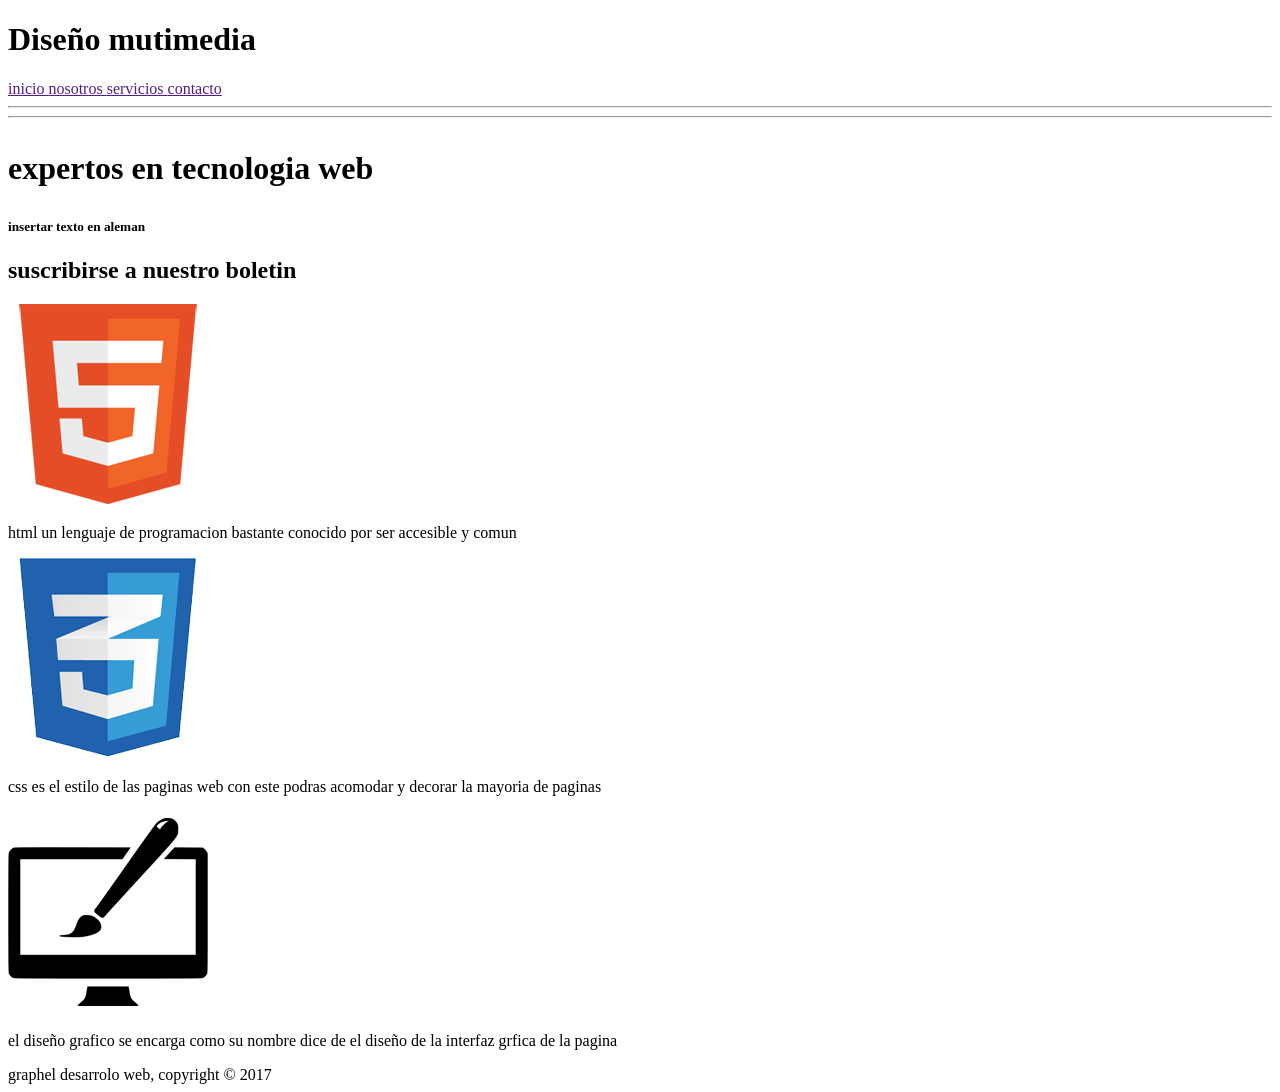
==== index.html @ a72375c0 "<feat> boceto de la pagina con todo su  contenido de la pagina sin css" ====
<!DOCTYPE html>
<html lang="en">

<head>
    <meta charset="UTF-8">
    <meta name="viewport" content="width=device-width, initial-scale=1.0">
    <title> renovacion en tecnologia </title>
    <link rel="stylesheet" href="style.css">
</head>
<body>
    <header class="contenedor">
        <h1> Diseño  mutimedia </h1>
        <nav>
            <a href=""> inicio </a>
            <a href=""> nosotros </a>
            <a href=""> servicios </a>
            <a href=""> contacto </a>
        </nav>
    </header>
<hr>
<hr>
<h1>
    <p> expertos en tecnologia web </p>
</h1>
<h5>
    <p> insertar texto en aleman </p>
</h5>

<h2>
suscribirse a nuestro boletin 
</h2>




<img src="images/logo_html.png">
<p> 
    html un lenguaje de programacion bastante conocido por ser accesible y comun
</p>
        
<img src="images/logo_css.png">

<p>
    css es el estilo de las paginas web con este podras acomodar y decorar la mayoria de paginas
</p>

<img src="images/logo_brush.png">

<p>
    el diseño grafico se encarga como su nombre dice de el diseño de la interfaz grfica de la pagina 
</p>


<footer>
    <div>

        graphel desarrolo web, copyright © 2017

    </div>    
</footer>










</body>
</html>
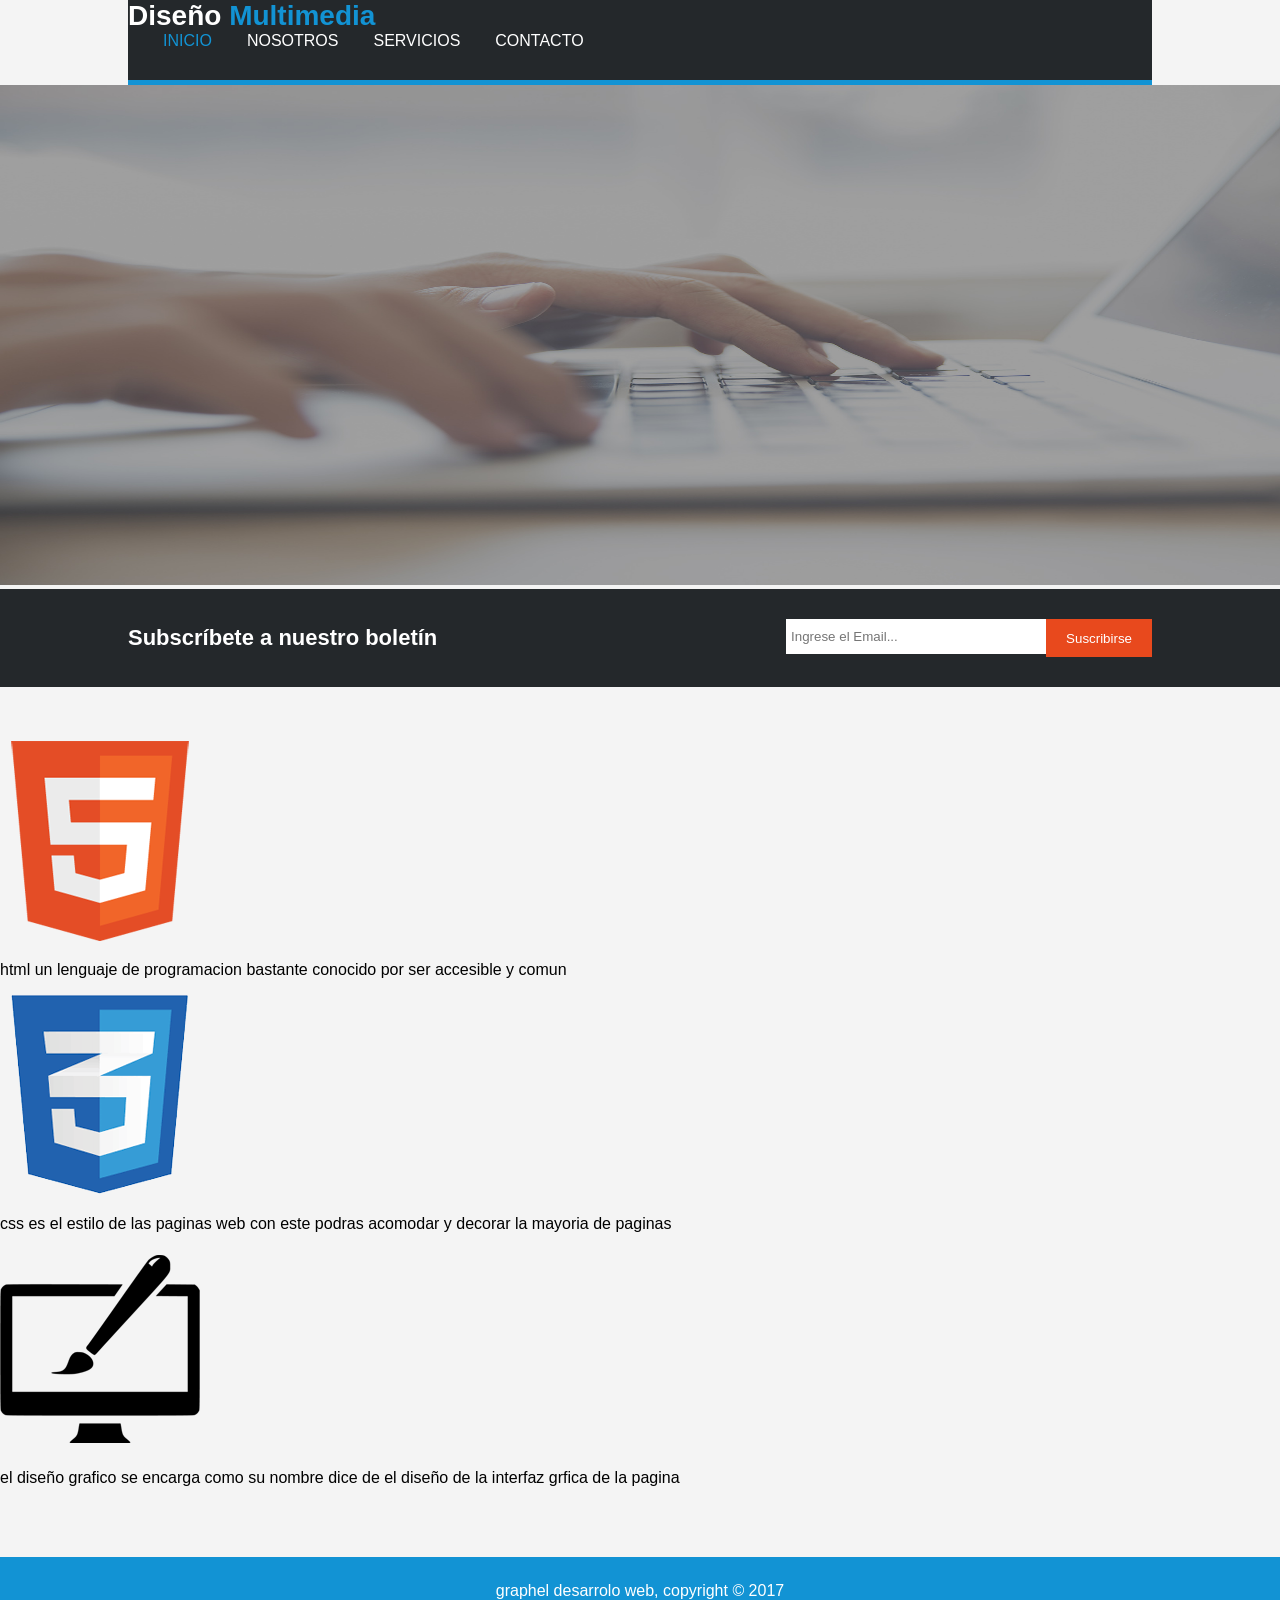
==== commit a196be43: "<feat> se agregaron imagenes foter y navbar" ====
--- a/index.html
+++ b/index.html
@@ -1,5 +1,5 @@
 <!DOCTYPE html>
-<html lang="en">
+<html lang="es">
 
 <head>
     <meta charset="UTF-8">
@@ -9,30 +9,42 @@
 </head>
 <body>
     <header class="contenedor">
-        <h1> Diseño  mutimedia </h1>
+        
+    <h1>Diseño <span>Multimedia</span></h1>
+
         <nav>
-            <a href=""> inicio </a>
-            <a href=""> nosotros </a>
-            <a href=""> servicios </a>
-            <a href=""> contacto </a>
+            <ul>
+                <li><a class="activo" href="index.html">Inicio</a></li>
+                <li><a href="nosotros.html">Nosotros</a></li>
+                <li><a href="servicios.html">Servicios</a></li>
+                <li><a href="contacto.html">Contacto</a></li>
+            </ul>
         </nav>
     </header>
-<hr>
-<hr>
-<h1>
-    <p> expertos en tecnologia web </p>
-</h1>
-<h5>
-    <p> insertar texto en aleman </p>
-</h5>
 
-<h2>
-suscribirse a nuestro boletin 
-</h2>
+<img src="images/cabecera.jpg" height="500" width="1500">
+
+<section class="boletin">
+
+    <div class="contenedor">
+
+        <h2>Subscríbete a nuestro boletín</h2>
+
+        <form>
+            <input type="email" placeholder="Ingrese el Email...">
+            <button type="submit">Suscribirse</button>
+        </form>
+
+    </div>
+
+</section>
+
+<br>
+<br>
+<br>
 
 
-
-
+<section class="index">
 <img src="images/logo_html.png">
 <p> 
     html un lenguaje de programacion bastante conocido por ser accesible y comun
@@ -50,6 +62,11 @@
     el diseño grafico se encarga como su nombre dice de el diseño de la interfaz grfica de la pagina 
 </p>
 
+</section>
+
+<br>
+<br>
+<br>
 
 <footer>
     <div>
--- a/style.css
+++ b/style.css
@@ -0,0 +1,241 @@
+
+/* NOSOTROS Y GENERAL */
+* {
+    box-sizing: border-box;
+}
+
+body {
+    margin: 0;
+    padding: 0;
+    font-family: Arial, Helvetica, sans-serif;
+    font-size: 16px;
+    background-color: #f4f4f4;
+}
+
+.contenedor {
+    width: 80%;
+    max-width: 1100px;
+    margin: auto;
+}
+
+
+
+
+header {
+    background-color: #24282b;
+    color: white;
+    min-height: 85px;
+    border-bottom: 5px solid #1293d4;
+}
+
+header .contenedor {
+    display: flex;
+    justify-content: space-between;
+    align-items: center;
+    min-height: 85px;
+}
+
+header h1 {
+    margin: 0;
+    font-size: 28px;
+}
+
+header h1 span {
+    color: #1293d4;
+}
+
+
+
+
+nav ul {
+    margin: 0;
+    padding: 0;
+    list-style: none;
+    display: flex;
+}
+
+nav li {
+    margin-left: 35px;
+}
+
+nav a {
+    color: white;
+    text-decoration: none;
+    text-transform: uppercase;
+    font-size: 16px;
+}
+
+nav a:hover,
+nav a.activo {
+    color: #1293d4;
+}
+
+
+
+
+.boletin {
+    background-color: #24282b;
+    color: white;
+    padding: 30px 0;
+}
+
+.boletin .contenedor {
+    display: flex;
+    justify-content: space-between;
+    align-items: center;
+}
+
+.boletin h2 {
+    margin: 0;
+    font-size: 22px;
+}
+
+.boletin form {
+    display: flex;
+}
+
+.boletin input {
+    width: 260px;
+    height: 35px;
+    padding: 5px;
+    border: none;
+}
+
+.boletin button {
+    height: 38px;
+    padding: 0 20px;
+    border: none;
+    background-color: #e8491d;
+    color: white;
+    cursor: pointer;
+}
+
+.boletin button:hover {
+    background-color: #d63d15;
+}
+
+
+
+
+#nosotros {
+    padding: 20px 0;
+}
+
+.contenido-nosotros {
+    display: flex;
+    gap: 50px;
+}
+
+.texto {
+    flex: 2;
+}
+
+.lateral {
+    flex: 1;
+}
+
+.texto h2 {
+    margin-top: 0;
+    font-size: 20px;
+}
+
+.texto p {
+    line-height: 1.4;
+}
+
+
+
+
+.texto-destacado {
+    background-color: #35424a;
+    color: white;
+    padding: 15px;
+    margin: 15px 0;
+}
+
+.texto-destacado p {
+    margin: 0 0 10px 0;
+}
+
+.texto-destacado p:last-child {
+    margin-bottom: 0;
+}
+
+
+
+
+.texto img {
+    width: 100%;
+    display: block;
+}
+
+
+
+
+.lateral {
+    background-color: #35424a;
+    color: white;
+    padding: 15px;
+    height: fit-content;
+}
+
+.lateral h3 {
+    margin-top: 15px;
+    font-size: 18px;
+}
+
+.lateral p {
+    line-height: 1.3;
+}
+
+
+
+
+footer {
+    background-color: #1293d4;
+    color: white;
+    text-align: center;
+    padding: 25px 0;
+    margin-top: 0;
+}
+
+footer p {
+    margin: 0;
+}
+
+/* SERVICIOS */
+
+#servicios {
+    padding: 20px 0;
+}
+
+.contenido-servicios {
+    display: flex;
+    gap: 50px;
+}
+
+.lista-servicios {
+    flex: 2;
+}
+
+.lista-servicios h2 {
+    margin-top: 0;
+    font-size: 20px;
+}
+
+.servicio {
+    background-color: #e6e6e6;
+    border: 1px solid #cccccc;
+    padding: 25px 20px;
+    margin-bottom: 5px;
+    min-height: 180px;
+}
+
+.servicio h3 {
+    margin-top: 10px;
+    font-size: 18px;
+}
+
+.servicio p {
+    line-height: 1.4;
+}
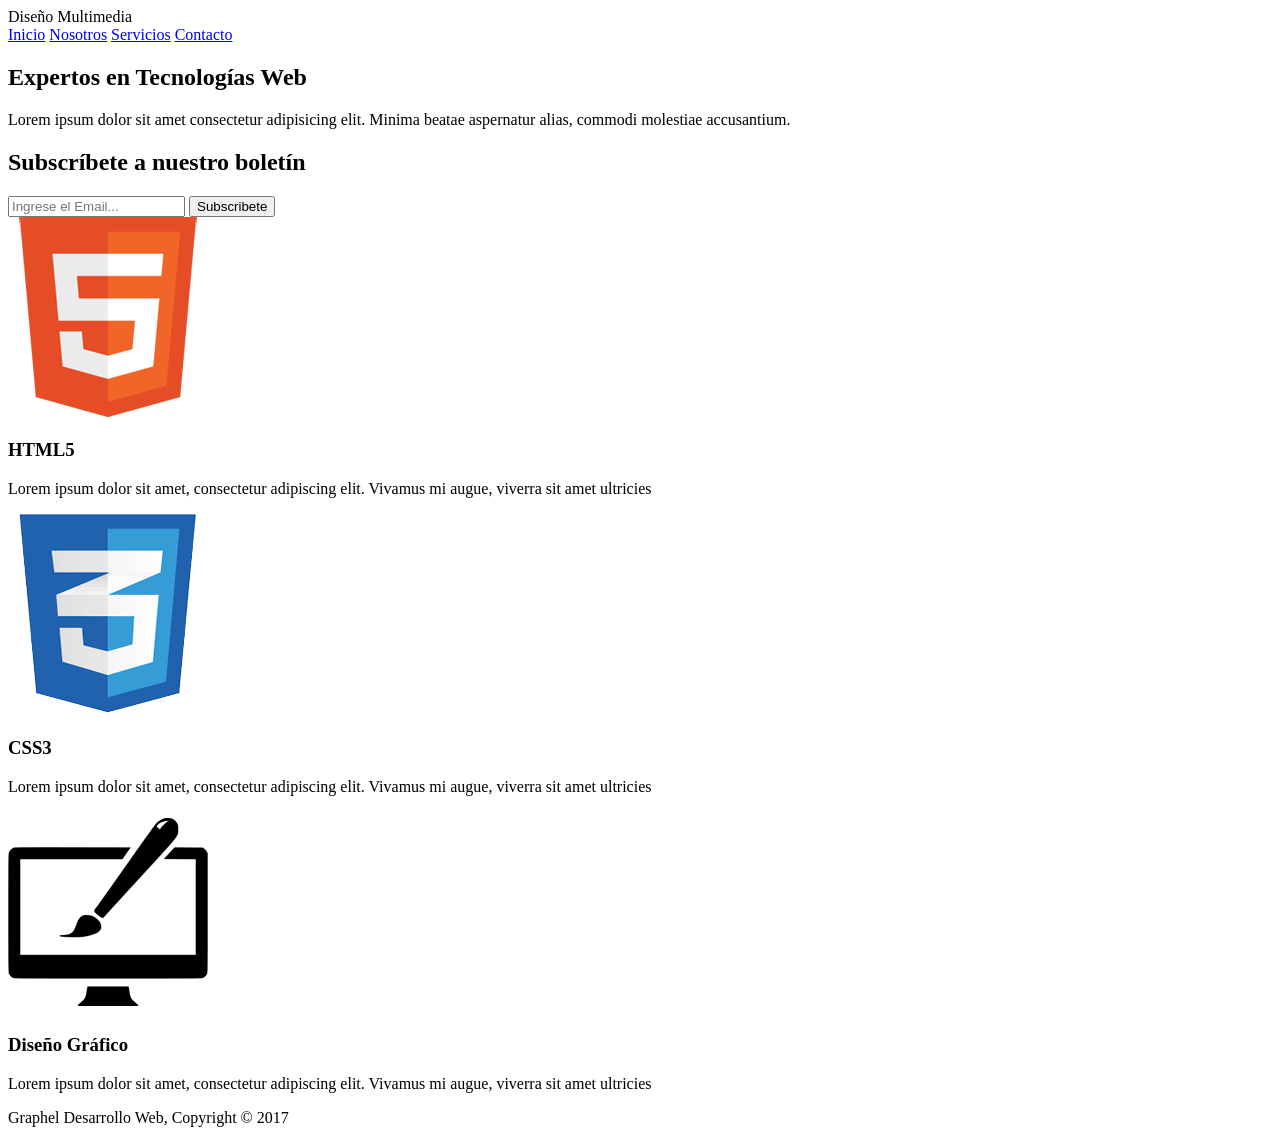
==== commit 75fc12c1: "<feat> ortografia mejorada y clases" ====
--- a/index.html
+++ b/index.html
@@ -4,86 +4,61 @@
 <head>
     <meta charset="UTF-8">
     <meta name="viewport" content="width=device-width, initial-scale=1.0">
-    <title> renovacion en tecnologia </title>
-    <link rel="stylesheet" href="style.css">
+    <title>Diseño Multimedia</title>
+    <link rel="stylesheet" href="styles.css">
 </head>
+
 <body>
-    <header class="contenedor">
-        
-    <h1>Diseño <span>Multimedia</span></h1>
-
-        <nav>
-            <ul>
-                <li><a class="activo" href="index.html">Inicio</a></li>
-                <li><a href="nosotros.html">Nosotros</a></li>
-                <li><a href="servicios.html">Servicios</a></li>
-                <li><a href="contacto.html">Contacto</a></li>
-            </ul>
+    <header class="navbar">
+        <div class="logo">Diseño <span>Multimedia</span></div>
+        <nav class="nav-links">
+            <a href="index.html" class="active">Inicio</a>
+            <a href="nosotros.html">Nosotros</a>
+            <a href="servicios.html">Servicios</a>
+            <a href="contacto.html">Contacto</a>
         </nav>
     </header>
 
-<img src="images/cabecera.jpg" height="500" width="1500">
+    <section class="hero">
+        <div class="hero-overlay">
+            <h1>Expertos en Tecnologías Web</h1>
+            <p>Lorem ipsum dolor sit amet consectetur adipisicing elit. Minima beatae aspernatur alias, commodi
+                molestiae accusantium.</p>
+        </div>
+    </section>
 
-<section class="boletin">
+    <section class="newsletter">
+        <h2>Subscríbete a nuestro boletín</h2>
+        <form class="newsletter-form">
+            <input type="email" placeholder="Ingrese el Email...">
+            <button type="submit">Subscribete</button>
+        </form>
+    </section>
 
-    <div class="contenedor">
+    <section class="features">
+        <div class="feature">
+            <img src="images/logo_html.png">
+            <h3>HTML5</h3>
+            <p>Lorem ipsum dolor sit amet, consectetur adipiscing elit. Vivamus mi augue, viverra sit amet ultricies</p>
+        </div>
+        
+        <div class="feature">
+            <img src="images/logo_css.png">
+            <h3>CSS3</h3>
+            <p>Lorem ipsum dolor sit amet, consectetur adipiscing elit. Vivamus mi augue, viverra sit amet ultricies</p>
+        </div>
+        
+        <div class="feature">
+            <img src="images/logo_brush.png">
+            <h3>Diseño Gráfico</h3>
+            <p>Lorem ipsum dolor sit amet, consectetur adipiscing elit. Vivamus mi augue, viverra sit amet ultricies</p>
+        </div>
+    </section>
 
-        <h2>Subscríbete a nuestro boletín</h2>
-
-        <form>
-            <input type="email" placeholder="Ingrese el Email...">
-            <button type="submit">Suscribirse</button>
-        </form>
-
-    </div>
-
-</section>
-
-<br>
-<br>
-<br>
-
-
-<section class="index">
-<img src="images/logo_html.png">
-<p> 
-    html un lenguaje de programacion bastante conocido por ser accesible y comun
-</p>
-        
-<img src="images/logo_css.png">
-
-<p>
-    css es el estilo de las paginas web con este podras acomodar y decorar la mayoria de paginas
-</p>
-
-<img src="images/logo_brush.png">
-
-<p>
-    el diseño grafico se encarga como su nombre dice de el diseño de la interfaz grfica de la pagina 
-</p>
-
-</section>
-
-<br>
-<br>
-<br>
-
-<footer>
-    <div>
-
-        graphel desarrolo web, copyright © 2017
-
-    </div>    
-</footer>
-
-
-
-
-
-
-
-
-
+    <footer class="footer">
+        <p>Graphel Desarrollo Web, Copyright &copy; 2017</p>
+    </footer>
 
 </body>
+
 </html>
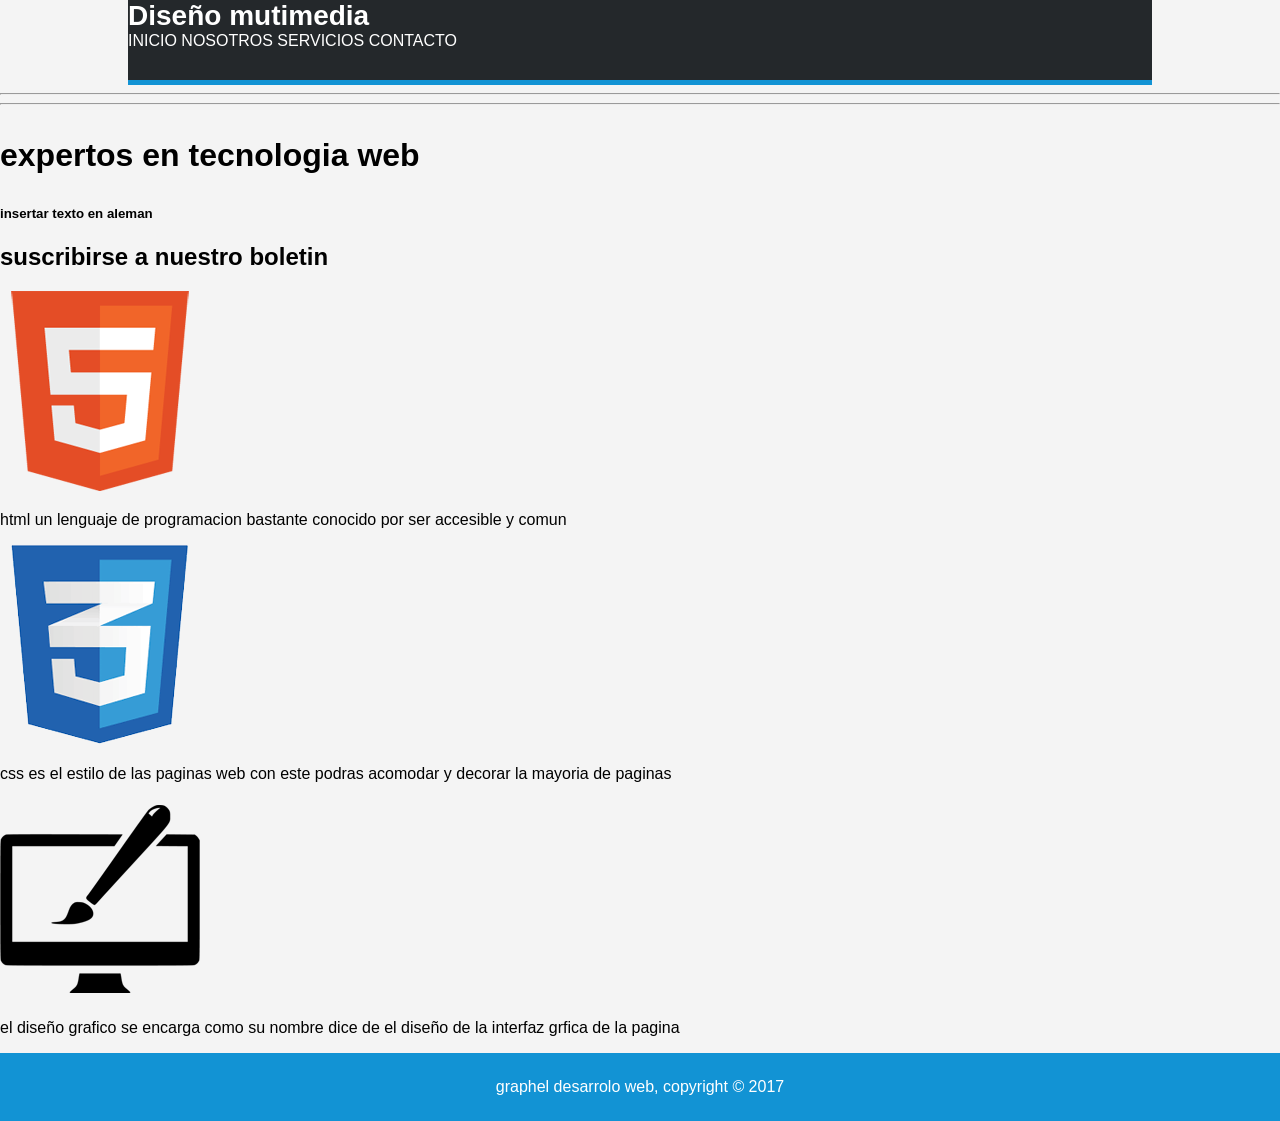
==== commit 1c53b418: "Merge cambios de Miguel en main" ====
--- a/index.html
+++ b/index.html
@@ -1,64 +1,72 @@
 <!DOCTYPE html>
-<html lang="es">
+<html lang="en">
 
 <head>
     <meta charset="UTF-8">
     <meta name="viewport" content="width=device-width, initial-scale=1.0">
-    <title>Diseño Multimedia</title>
-    <link rel="stylesheet" href="styles.css">
+    <title> renovacion en tecnologia </title>
+    <link rel="stylesheet" href="style.css">
 </head>
-
 <body>
-    <header class="navbar">
-        <div class="logo">Diseño <span>Multimedia</span></div>
-        <nav class="nav-links">
-            <a href="index.html" class="active">Inicio</a>
-            <a href="nosotros.html">Nosotros</a>
-            <a href="servicios.html">Servicios</a>
-            <a href="contacto.html">Contacto</a>
+    <header class="contenedor">
+        <h1> Diseño  mutimedia </h1>
+        <nav>
+            <a href="index.html"> inicio </a>
+            <a href="nosotros.html"> nosotros </a>
+            <a href="servicios.html"> servicios </a>
+            <a href="contacto.html"> contacto </a>
         </nav>
     </header>
+<hr>
+<hr>
+<h1>
+    <p> expertos en tecnologia web </p>
+</h1>
+<h5>
+    <p> insertar texto en aleman </p>
+</h5>
 
-    <section class="hero">
-        <div class="hero-overlay">
-            <h1>Expertos en Tecnologías Web</h1>
-            <p>Lorem ipsum dolor sit amet consectetur adipisicing elit. Minima beatae aspernatur alias, commodi
-                molestiae accusantium.</p>
-        </div>
-    </section>
+<h2>
+suscribirse a nuestro boletin 
+</h2>
 
-    <section class="newsletter">
-        <h2>Subscríbete a nuestro boletín</h2>
-        <form class="newsletter-form">
-            <input type="email" placeholder="Ingrese el Email...">
-            <button type="submit">Subscribete</button>
-        </form>
-    </section>
 
-    <section class="features">
-        <div class="feature">
-            <img src="images/logo_html.png">
-            <h3>HTML5</h3>
-            <p>Lorem ipsum dolor sit amet, consectetur adipiscing elit. Vivamus mi augue, viverra sit amet ultricies</p>
-        </div>
+
+
+<img src="images/logo_html.png">
+<p> 
+    html un lenguaje de programacion bastante conocido por ser accesible y comun
+</p>
         
-        <div class="feature">
-            <img src="images/logo_css.png">
-            <h3>CSS3</h3>
-            <p>Lorem ipsum dolor sit amet, consectetur adipiscing elit. Vivamus mi augue, viverra sit amet ultricies</p>
-        </div>
-        
-        <div class="feature">
-            <img src="images/logo_brush.png">
-            <h3>Diseño Gráfico</h3>
-            <p>Lorem ipsum dolor sit amet, consectetur adipiscing elit. Vivamus mi augue, viverra sit amet ultricies</p>
-        </div>
-    </section>
+<img src="images/logo_css.png">
 
-    <footer class="footer">
-        <p>Graphel Desarrollo Web, Copyright &copy; 2017</p>
-    </footer>
+<p>
+    css es el estilo de las paginas web con este podras acomodar y decorar la mayoria de paginas
+</p>
+
+<img src="images/logo_brush.png">
+
+<p>
+    el diseño grafico se encarga como su nombre dice de el diseño de la interfaz grfica de la pagina 
+</p>
+
+
+<footer>
+    <div>
+
+        graphel desarrolo web, copyright © 2017
+
+    </div>    
+</footer>
+
+
+
+
+
+
+
+
+
 
 </body>
-
 </html>
--- a/style.css
+++ b/style.css
@@ -0,0 +1,241 @@
+
+/* NOSOTROS Y GENERAL */
+* {
+    box-sizing: border-box;
+}
+
+body {
+    margin: 0;
+    padding: 0;
+    font-family: Arial, Helvetica, sans-serif;
+    font-size: 16px;
+    background-color: #f4f4f4;
+}
+
+.contenedor {
+    width: 80%;
+    max-width: 1100px;
+    margin: auto;
+}
+
+
+
+
+header {
+    background-color: #24282b;
+    color: white;
+    min-height: 85px;
+    border-bottom: 5px solid #1293d4;
+}
+
+header .contenedor {
+    display: flex;
+    justify-content: space-between;
+    align-items: center;
+    min-height: 85px;
+}
+
+header h1 {
+    margin: 0;
+    font-size: 28px;
+}
+
+header h1 span {
+    color: #1293d4;
+}
+
+
+
+
+nav ul {
+    margin: 0;
+    padding: 0;
+    list-style: none;
+    display: flex;
+}
+
+nav li {
+    margin-left: 35px;
+}
+
+nav a {
+    color: white;
+    text-decoration: none;
+    text-transform: uppercase;
+    font-size: 16px;
+}
+
+nav a:hover,
+nav a.activo {
+    color: #1293d4;
+}
+
+
+
+
+.boletin {
+    background-color: #24282b;
+    color: white;
+    padding: 30px 0;
+}
+
+.boletin .contenedor {
+    display: flex;
+    justify-content: space-between;
+    align-items: center;
+}
+
+.boletin h2 {
+    margin: 0;
+    font-size: 22px;
+}
+
+.boletin form {
+    display: flex;
+}
+
+.boletin input {
+    width: 260px;
+    height: 35px;
+    padding: 5px;
+    border: none;
+}
+
+.boletin button {
+    height: 38px;
+    padding: 0 20px;
+    border: none;
+    background-color: #e8491d;
+    color: white;
+    cursor: pointer;
+}
+
+.boletin button:hover {
+    background-color: #d63d15;
+}
+
+
+
+
+#nosotros {
+    padding: 20px 0;
+}
+
+.contenido-nosotros {
+    display: flex;
+    gap: 50px;
+}
+
+.texto {
+    flex: 2;
+}
+
+.lateral {
+    flex: 1;
+}
+
+.texto h2 {
+    margin-top: 0;
+    font-size: 20px;
+}
+
+.texto p {
+    line-height: 1.4;
+}
+
+
+
+
+.texto-destacado {
+    background-color: #35424a;
+    color: white;
+    padding: 15px;
+    margin: 15px 0;
+}
+
+.texto-destacado p {
+    margin: 0 0 10px 0;
+}
+
+.texto-destacado p:last-child {
+    margin-bottom: 0;
+}
+
+
+
+
+.texto img {
+    width: 100%;
+    display: block;
+}
+
+
+
+
+.lateral {
+    background-color: #35424a;
+    color: white;
+    padding: 15px;
+    height: fit-content;
+}
+
+.lateral h3 {
+    margin-top: 15px;
+    font-size: 18px;
+}
+
+.lateral p {
+    line-height: 1.3;
+}
+
+
+
+
+footer {
+    background-color: #1293d4;
+    color: white;
+    text-align: center;
+    padding: 25px 0;
+    margin-top: 0;
+}
+
+footer p {
+    margin: 0;
+}
+
+/* SERVICIOS */
+
+#servicios {
+    padding: 20px 0;
+}
+
+.contenido-servicios {
+    display: flex;
+    gap: 50px;
+}
+
+.lista-servicios {
+    flex: 2;
+}
+
+.lista-servicios h2 {
+    margin-top: 0;
+    font-size: 20px;
+}
+
+.servicio {
+    background-color: #e6e6e6;
+    border: 1px solid #cccccc;
+    padding: 25px 20px;
+    margin-bottom: 5px;
+    min-height: 180px;
+}
+
+.servicio h3 {
+    margin-top: 10px;
+    font-size: 18px;
+}
+
+.servicio p {
+    line-height: 1.4;
+}
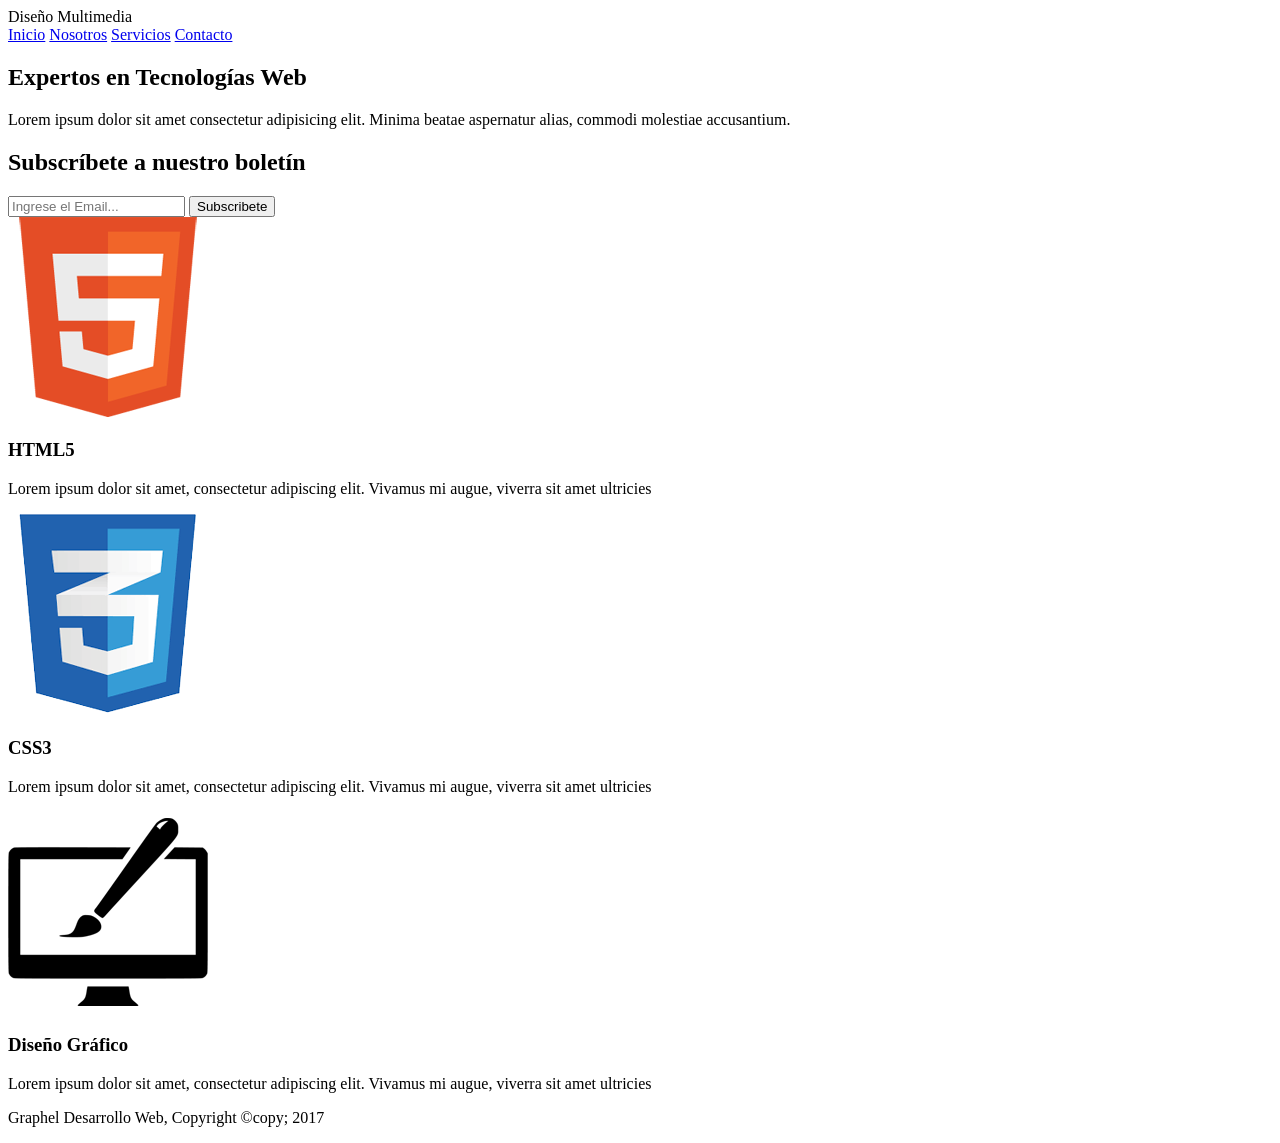
==== commit b6f94ab3: "Integrar cambios de Miguel en main" ====
--- a/index.html
+++ b/index.html
@@ -1,72 +1,60 @@
 <!DOCTYPE html>
 <html lang="en">
-
 <head>
     <meta charset="UTF-8">
     <meta name="viewport" content="width=device-width, initial-scale=1.0">
-    <title> renovacion en tecnologia </title>
-    <link rel="stylesheet" href="style.css">
+    <title>Inicio</title>
 </head>
 <body>
-    <header class="contenedor">
-        <h1> Diseño  mutimedia </h1>
-        <nav>
-            <a href="index.html"> inicio </a>
-            <a href="nosotros.html"> nosotros </a>
-            <a href="servicios.html"> servicios </a>
-            <a href="contacto.html"> contacto </a>
+    <header class="navbar">
+        <div class="logo">Diseño <span>Multimedia</span></div>
+        <nav class="nav-links">
+            <a href="index.html" class="active">Inicio</a>
+            <a href="nosotros.html">Nosotros</a>
+            <a href="servicios.html">Servicios</a>
+            <a href="contacto.html">Contacto</a>
+
         </nav>
     </header>
-<hr>
-<hr>
-<h1>
-    <p> expertos en tecnologia web </p>
-</h1>
-<h5>
-    <p> insertar texto en aleman </p>
-</h5>
 
-<h2>
-suscribirse a nuestro boletin 
-</h2>
+    <section class="hero">
+        <div class="hero-overlay">
+            <h1>Expertos en Tecnologías Web</h1>
+            <p>Lorem ipsum dolor sit amet consectetur adipisicing elit. Minima beatae aspernatur alias, commodi
+                molestiae accusantium.</p>
+        </div>
+    </section>
 
+    <section class="newsletter">
+        <h2>Subscríbete a nuestro boletín</h2>
+        <form class="newsletter-form">
+            <input type="email" placeholder="Ingrese el Email...">
+            <button type="submit">Subscribete</button>
+        </form>
+    </section>
 
+    <section class="features">
+        <div class="feature">
+            <img src="images/logo_html.png">
+            <h3>HTML5</h3>
+            <p>Lorem ipsum dolor sit amet, consectetur adipiscing elit. Vivamus mi augue, viverra sit amet ultricies</p>
+        </div>
+        
+        <div class="feature">
+            <img src="images/logo_css.png">
+            <h3>CSS3</h3>
+            <p>Lorem ipsum dolor sit amet, consectetur adipiscing elit. Vivamus mi augue, viverra sit amet ultricies</p>
+        </div>
+        
+        <div class="feature">
+            <img src="images/logo_brush.png">
+            <h3>Diseño Gráfico</h3>
+            <p>Lorem ipsum dolor sit amet, consectetur adipiscing elit. Vivamus mi augue, viverra sit amet ultricies</p>
+        </div>
+    </section>
 
-
-<img src="images/logo_html.png">
-<p> 
-    html un lenguaje de programacion bastante conocido por ser accesible y comun
-</p>
-        
-<img src="images/logo_css.png">
-
-<p>
-    css es el estilo de las paginas web con este podras acomodar y decorar la mayoria de paginas
-</p>
-
-<img src="images/logo_brush.png">
-
-<p>
-    el diseño grafico se encarga como su nombre dice de el diseño de la interfaz grfica de la pagina 
-</p>
-
-
-<footer>
-    <div>
-
-        graphel desarrolo web, copyright © 2017
-
-    </div>    
-</footer>
-
-
-
-
-
-
-
-
-
-
+    <footer class="footer">
+        <p>Graphel Desarrollo Web, Copyright ©copy; 2017</p>
+    </footer>
 </body>
 </html>
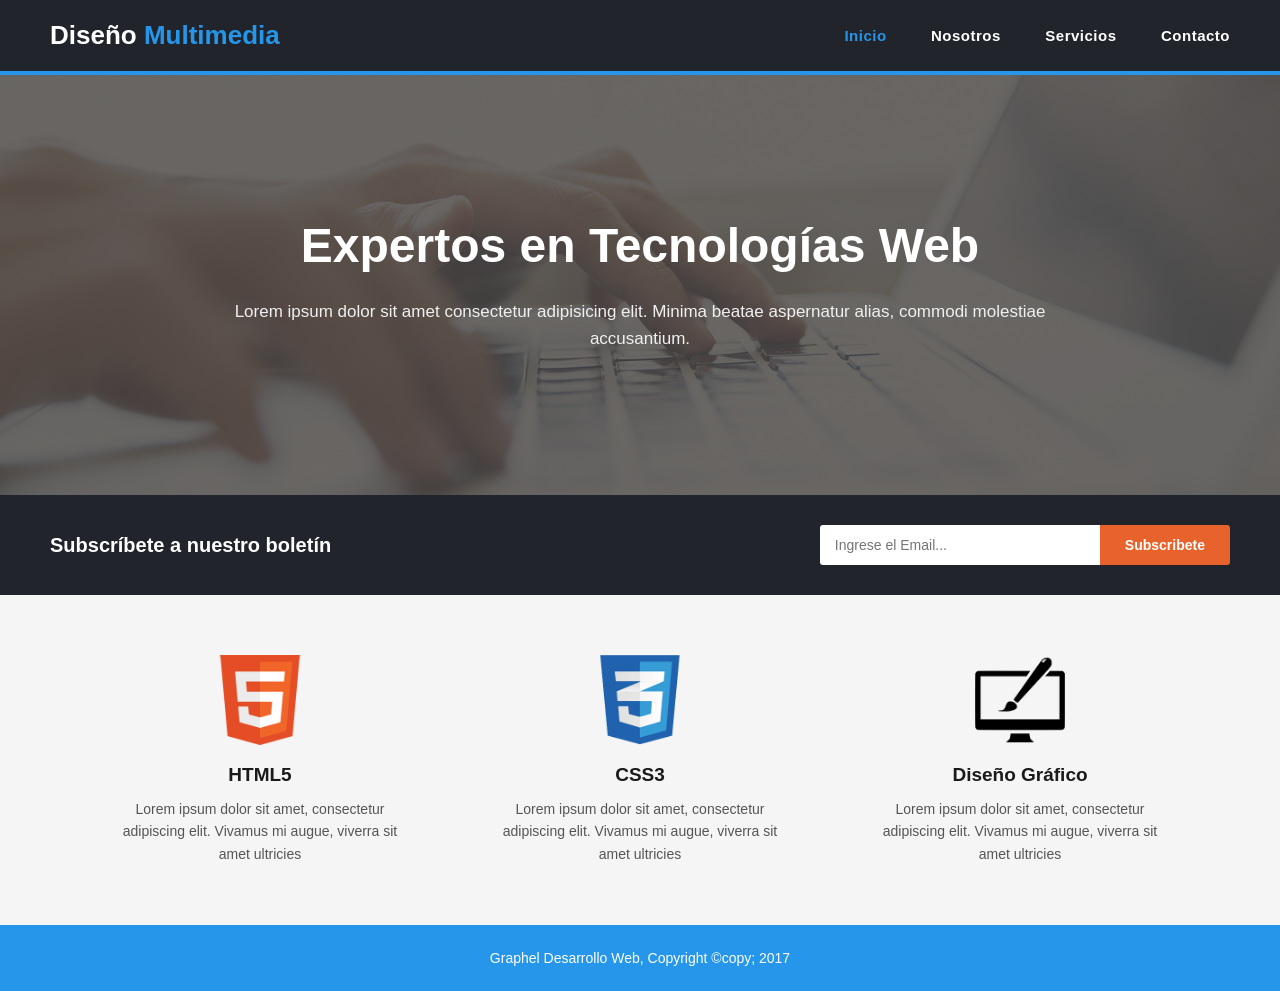
==== commit b11f1ac1: "<fix> index: head y vinculacion con las paginas" ====
--- a/index.html
+++ b/index.html
@@ -4,6 +4,7 @@
     <meta charset="UTF-8">
     <meta name="viewport" content="width=device-width, initial-scale=1.0">
     <title>Inicio</title>
+    <link rel="stylesheet" href="styles.css">
 </head>
 <body>
     <header class="navbar">
--- a/styles.css
+++ b/styles.css
@@ -0,0 +1,323 @@
+    /* CSS DE INDEX Y CONTACTO */
+* {
+  margin: 0;
+  padding: 0;
+  box-sizing: border-box;
+}
+
+body {
+  font-family: Arial, Helvetica, sans-serif;
+  color: #333;
+}
+
+/* ---------- Navbar ---------- */
+.navbar {
+  display: flex;
+  justify-content: space-between;
+  align-items: center;
+  background-color: #21252b;
+  padding: 20px 50px;
+  border-bottom: 4px solid #2596ea;
+}
+
+.logo {
+  font-size: 26px;
+  font-weight: bold;
+  color: #ffffff;
+}
+
+.logo span {
+  color: #2596ea;
+}
+
+.nav-links a {
+  color: #ffffff;
+  text-decoration: none;
+  margin-left: 40px;
+  font-size: 15px;
+  font-weight: 600;
+  letter-spacing: 0.5px;
+}
+
+.nav-links a.active {
+  color: #2596ea;
+}
+
+.nav-links a:hover {
+  color: #2596ea;
+}
+
+/* ---------- Hero ---------- */
+.hero {
+  position: relative;
+  height: 420px;
+  background-image:
+    linear-gradient(rgba(60, 55, 50, 0.55), rgba(60, 55, 50, 0.55)),
+    url('images/cabecera.jpg');
+  background-size: cover;
+  background-position: center;
+  display: flex;
+  align-items: center;
+  justify-content: center;
+  text-align: center;
+}
+
+.hero-overlay {
+  max-width: 900px;
+  padding: 0 20px;
+}
+
+.hero h1 {
+  color: #ffffff;
+  font-size: 48px;
+  font-weight: 800;
+  margin-bottom: 25px;
+}
+
+.hero p {
+  color: #f0f0f0;
+  font-size: 17px;
+  line-height: 1.6;
+}
+
+/* ---------- Newsletter ---------- */
+.newsletter {
+  background-color: #21252b;
+  display: flex;
+  justify-content: space-between;
+  align-items: center;
+  padding: 30px 50px;
+  flex-wrap: wrap;
+  gap: 20px;
+}
+
+.newsletter h2 {
+  color: #ffffff;
+  font-size: 20px;
+  font-weight: 700;
+}
+
+.newsletter-form {
+  display: flex;
+}
+
+.newsletter-form input {
+  width: 280px;
+  padding: 12px 15px;
+  border: none;
+  border-radius: 3px 0 0 3px;
+  font-size: 14px;
+  outline: none;
+}
+
+.newsletter-form button {
+  background-color: #e8622c;
+  color: #ffffff;
+  border: none;
+  padding: 12px 25px;
+  border-radius: 0 3px 3px 0;
+  font-size: 14px;
+  font-weight: 600;
+  cursor: pointer;
+}
+
+.newsletter-form button:hover {
+  background-color: #d1531f;
+}
+
+/* ---------- Features ---------- */
+.features {
+  display: flex;
+  justify-content: center;
+  gap: 100px;
+  background-color: #f5f5f5;
+  padding: 60px 40px;
+  flex-wrap: wrap;
+  text-align: center;
+}
+
+.feature {
+  max-width: 280px;
+}
+
+.feature img {
+  height: 90px;
+  margin-bottom: 15px;
+}
+
+.icon-graphic {
+  font-size: 70px;
+  margin-bottom: 15px;
+}
+
+.feature h3 {
+  font-size: 19px;
+  font-weight: 700;
+  margin-bottom: 12px;
+  color: #1a1a1a;
+}
+
+.feature p {
+  font-size: 14px;
+  line-height: 1.6;
+  color: #555;
+}
+
+/* ---------- Footer ---------- */
+.footer {
+  background-color: #2596ea;
+  text-align: center;
+  padding: 25px;
+}
+
+.footer p {
+  color: #ffffff;
+  font-size: 14px;
+}
+
+/* ---------- Responsive ---------- */
+@media (max-width: 768px) {
+  .navbar {
+    flex-direction: column;
+    gap: 15px;
+  }
+
+  .nav-links a {
+    margin: 0 15px;
+  }
+
+  .hero h1 {
+    font-size: 32px;
+  }
+
+  .newsletter {
+    flex-direction: column;
+    text-align: center;
+  }
+
+  .newsletter-form input {
+    width: 200px;
+  }
+
+  .features {
+    gap: 40px;
+  }
+}
+
+
+
+
+/* ---------- Contact Page ---------- */
+.contact-section {
+  display: flex;
+  gap: 40px;
+  padding: 50px;
+  background-color: #f5f5f5;
+  align-items: flex-start;
+  flex-wrap: wrap;
+}
+
+.contact-form-wrapper {
+  flex: 2;
+  min-width: 300px;
+}
+
+.contact-form-wrapper h1 {
+  font-size: 22px;
+  font-weight: 700;
+  margin-bottom: 20px;
+  color: #1a1a1a;
+}
+
+.contact-form {
+  display: flex;
+  flex-direction: column;
+}
+
+.contact-form label {
+  font-size: 14px;
+  margin-bottom: 6px;
+  margin-top: 14px;
+  color: #333;
+}
+
+.contact-form label:first-of-type {
+  margin-top: 0;
+}
+
+.contact-form input,
+.contact-form textarea {
+  padding: 12px 14px;
+  border: 1px solid #ccc;
+  border-radius: 3px;
+  font-size: 14px;
+  font-family: inherit;
+  outline: none;
+  resize: vertical;
+}
+
+.contact-form input:focus,
+.contact-form textarea:focus {
+  border-color: #2596ea;
+}
+
+.btn-enviar {
+  margin-top: 22px;
+  background-color: #e8622c;
+  color: #ffffff;
+  border: none;
+  padding: 14px;
+  border-radius: 3px;
+  font-size: 15px;
+  font-weight: 600;
+  cursor: pointer;
+}
+
+.btn-enviar:hover {
+  background-color: #d1531f;
+}
+
+.contact-sidebar {
+  flex: 1;
+  min-width: 260px;
+  display: flex;
+  flex-direction: column;
+  gap: 20px;
+}
+
+.que-hacemos {
+  background-color: #2b3038;
+  color: #ffffff;
+  padding: 25px;
+  border-radius: 3px;
+}
+
+.que-hacemos h3 {
+  font-size: 18px;
+  margin-bottom: 12px;
+}
+
+.que-hacemos p {
+  font-size: 14px;
+  line-height: 1.6;
+  color: #dcdcdc;
+}
+
+
+.map {
+  overflow: hidden;
+  border-radius: 3px;
+}
+
+.map img {
+  display: block;
+  width: 100%;
+  height: 260px;
+  object-fit: cover;
+}
+
+@media (max-width: 768px) {
+  .contact-section {
+    flex-direction: column;
+  }
+}
